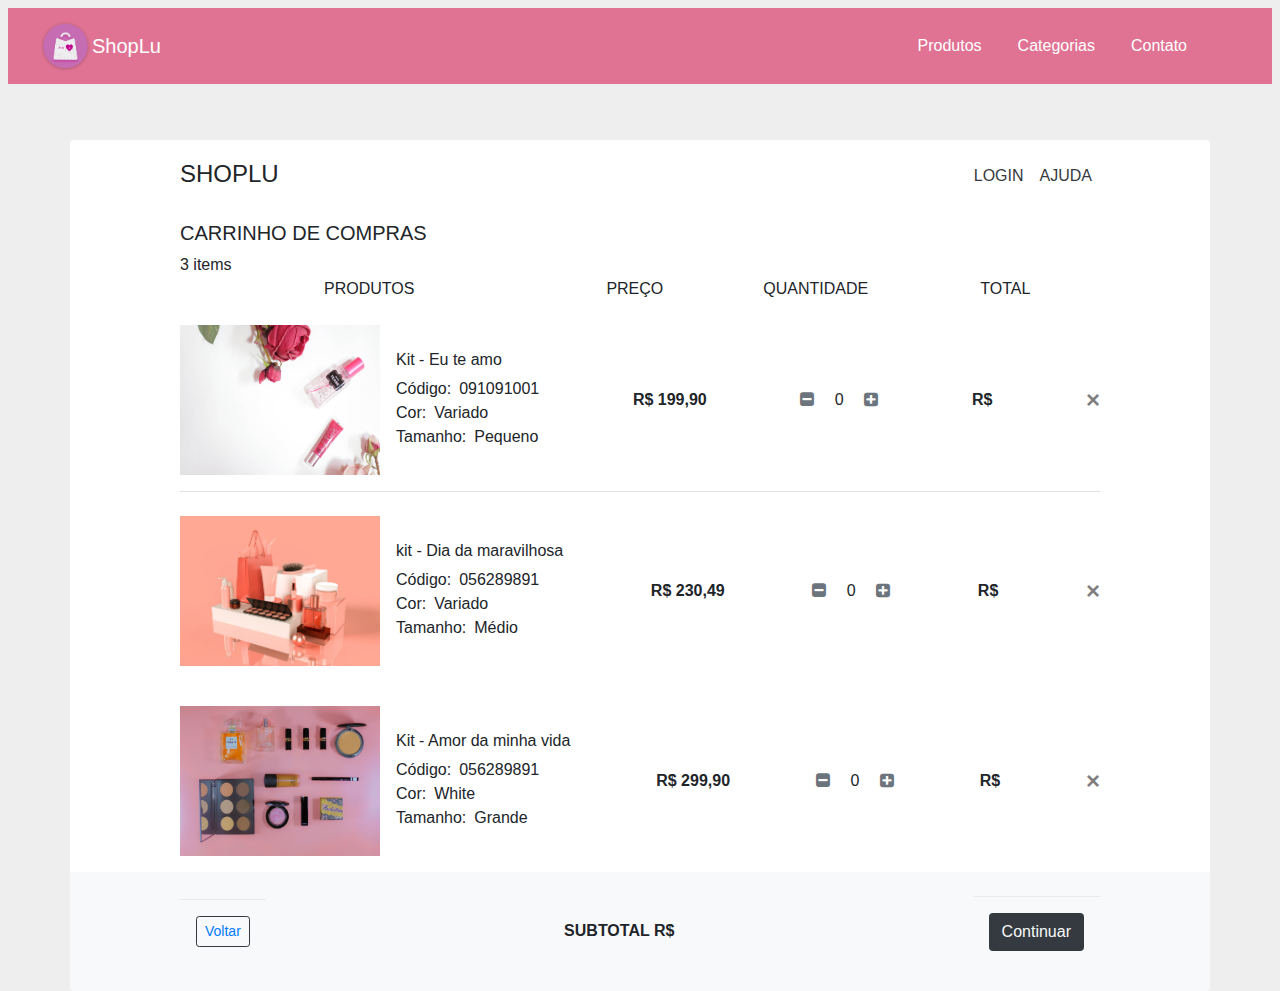
==== carrinho.html @ d3f21481 "myfirstcommit" ====
<!DOCTYPE html>
<html lang="pt-br">

<head>
    <meta charset="UTF-8">
    <meta http-equiv="X-UA-Compatible" content="IE=edge">
    <meta name="viewport" content="width=device-width, initial-scale=1.0">
    <link rel="stylesheet" href="https://maxcdn.bootstrapcdn.com/bootstrap/4.0.0/css/bootstrap.min.css">
    <link rel="stylesheet" href="https://cdnjs.cloudflare.com/ajax/libs/font-awesome/4.7.0/css/font-awesome.min.css">
    <script src="https://stackpath.bootstrapcdn.com/bootstrap/4.0.0/js/bootstrap.bundle.min.js"></script>
    <script src="https://cdnjs.cloudflare.com/ajax/libs/jquery/3.2.1/jquery.min.js"></script>
    <link rel="stylesheet" href="style.css">
    <script src="js/cart.js"></script>
    <title>Carrinho de compra</title>
</head>

<body>
    <header class="container-fluid p-2 text-center">
        <nav class="navbar navbar-expand-lg">
            <div class="container-fluid">
                <a class="logo"></a><i class='logo-img'><img src="img/logo/logo.png" width="53px" height="53px"></i></a>
                <a class="navbar-brand" href="index.html">ShopLu</a>
                <button class="navbar-toggler" type="button" data-bs-toggle="collapse"
                    data-bs-target="#navbarSupportedContent" aria-controls="navbarSupportedContent"
                    aria-expanded="false" aria-label="Toggle navigation">
                    <span class="navbar-toggler-icon"></span>
                </button>
                <div class="collapse navbar-collapse justify-content-end" id="navbarSupportedContent">
                    <ul class="navbar-nav ">
                        <li class="nav-item">
                            <a class="nav-link" aria-current="page" href="#">Produtos</a>
                        </li>
                        <li class="nav-item">
                            <a class="nav-link" href="#">Categorias</a>
                        </li>
                        <li class="nav-item dropdown">
                            <a class="nav-link" href="#">Contato</a>
                        <li class="nav-item">
                            <a class="nav-link" href="#"><i class="bi bi-cart3"></i></a>
                        </li>
                    </ul>
                </div>
            </div>
        </nav>
    </header>
    <div class="container bg-white rounded-top mt-5" id="zero-pad">
        <div class="row d-flex justify-content-center">
            <div class="col-lg-10 col-12 pt-3" id="carrinho">
                <div class="d-flex">
                    <div class="pt-1">
                        <h4>SHOPLU</h4>
                    </div>
                    <div class="ml-auto p-2"><a href="#" class="text-dark text-decoration-none"
                            id="mobile-font">LOGIN</a></div>
                    <div class="p-2"><a href="#" class="text-dark text-decoration-none a" id="mobile-font">AJUDA</a>
                    </div>
                </div>
                <div class="d-flex flex-column pt-4">
                    <div>
                        <h5 class="text-uppercase font-weight-normal">Carrinho de Compras</h5>
                    </div>
                    <div class="font-weight-normal">3 items</div>
                </div>
                <div class="d-flex flex-row px-lg-5 mx-lg-5 mobile" id="heading">
                    <div class="px-lg-5 mr-lg-5" id="produc">PRODUTOS</div>
                    <div class="px-lg-5 ml-lg-5" id="prc">PREÇO</div>
                    <div class="px-lg-5 ml-lg-1" id="quantity">QUANTIDADE</div>
                    <div class="px-lg-5 ml-lg-3" id="total">TOTAL</div>
                </div>
                <div id="produto0"
                    class="d-flex flex-row justify-content-between align-items-center pt-lg-4 pt-2 pb-3 border-bottom mobile">
                    <div class="d-flex flex-row align-items-center">
                        <div><img src="img/produtos/namorados.jpg" width="200" height="150" alt="" id="image"></div>
                        <div class="d-flex flex-column pl-md-3 pl-1">
                            <div>
                                <h6>Kit - Eu te amo</h6>
                            </div>
                            <div>Código:<span class="pl-2">091091001</span></div>
                            <div>Cor:<span class="pl-2">Variado</span></div>
                            <div>Tamanho:<span class="pl-2">Pequeno</span></div>
                        </div>
                    </div>
                    <div class="pl-md-0 pl-1"><b>R$ 199,90</b></div>
                    <div class="pl-md-0 pl-2">
                        <span class="fa fa-minus-square text-secondary" onclick="removerItem(0)"></span>
                        <span class="px-md-3 px-1" id="quantidade0">0</span>
                        <span class="fa fa-plus-square text-secondary" onclick="adicionarItem(0)"></span>
                    </div>
                    <div class="pl-md-0 pl-1"><b>R$</b> <span id="total0"></span> </div>
                    <div class="close">&times;</div>
                </div>
                <div id="produto1" class="d-flex flex-row justify-content-between align-items-center pt-4 pb-3 mobile">
                    <div class="d-flex flex-row align-items-center">
                        <div><img src="img/produtos/maes.jpg" width="200" height="150" alt="" id="image"></div>
                        <div class="d-flex flex-column pl-md-3 pl-1">
                            <div>
                                <h6>kit - Dia da maravilhosa</h6>
                            </div>
                            <div>Código:<span class="pl-2">056289891</span></div>
                            <div>Cor:<span class="pl-2">Variado</span></div>
                            <div>Tamanho:<span class="pl-2">Médio</span></div>
                        </div>
                    </div>
                    <div class="pl-md-0 pl-1"><b>R$ 230,49</b></div>
                    <div class="pl-md-0 pl-2">
                        <span class="fa fa-minus-square text-secondary"onclick="removerItem(1)"></span>
                        <span class="px-md-3 px-1"id="quantidade1">0</span>
                        <span class="fa fa-plus-square text-secondary" onclick="adicionarItem(1)"></span>
                    </div>
                    <div class="pl-md-0 pl-1"><b>R$</b><span id="total1"></span></div>
                    <div class="close">&times;</div>
                </div>
                <div id="produto2" class="d-flex flex-row justify-content-between align-items-center pt-4 pb-3 mobile">
                    <div class="d-flex flex-row align-items-center">
                        <div><img src="img/produtos/namorados2.jpg" width="200" height="150" alt="" id="image"></div>
                        <div class="d-flex flex-column pl-md-3 pl-1">
                            <div>
                                <h6>Kit - Amor da minha vida</h6>
                            </div>
                            <div>Código:<span class="pl-2">056289891</span></div>
                            <div>Cor:<span class="pl-2">White</span></div>
                            <div>Tamanho:<span class="pl-2">Grande</span></div>
                        </div>
                    </div>
                    <div class="pl-md-0 pl-1"><b>R$ 299,90</b></div>
                    <div class="pl-md-0 pl-2">
                        <span class="fa fa-minus-square text-secondary"onclick="removerItem(2)"></span>
                        <span class="px-md-3 px-1" id="quantidade2">0</span>
                        <span class="fa fa-plus-square text-secondary" onclick="adicionarItem(2)"></span>
                    </div>
                    <div class="pl-md-0 pl-1"><b>R$</b><span id="total2"></span></div>
                    <div class="close">&times;</div>
                </div>

            </div>
        </div>
    </div>
    <div class="container bg-light rounded-bottom py-4" id="zero-pad">
        <div class="row d-flex justify-content-center">
            <div class="col-lg-10 col-12">
                <div class="d-flex justify-content-between align-items-center">
                    <div class="modal-footer">
                        <a href="index.html" type="button" class="btn btn-sm bg-light border border-dark">Voltar</a>
                        
                    </div>
                    <div class="px-md-0 px-1" id="footer-font">
                        <b class="pl-md-4">SUBTOTAL R$<span class="pl-md-4" id="valorTotalCompra"></span></b>
                    </div>
                    <div class="modal-footer">
                        <a href="checkout.html" type="button" class="btn bg-dark text-light">Continuar</a>

                    </div>
                </div>
            </div>
        </div>
    </div>
</body>

</html>
---- style.css ----
body{
    font-family: Helvetica, Arial, sans-serif
}
nav{
    background-color: #e07394;
}

.navbar-brand{
    color: white;
}

.nav-link{
    color: white;
    text-align: center;
}

.nav-item{
    padding: 10px;

}

h2{ 
      background-color: aliceblue;
}

footer{
    background-color: #e07394;
}
body{
    background-color: #eeeeee;
}

.footer-background{
    background-color: rgb(204, 199, 199);
}

@media(max-width:991px){
    #heading{
        padding-left: 50px;
    }
    #prc{
        margin-left: 70px;
        padding-left: 110px;
    }
    #quantity{
        padding-left: 48px;
    }
    #produc{
        padding-left: 40px;
    }
    #total{
        padding-left: 54px;
    }
}
@media(max-width:767px){
    .mobile{
        font-size: 10px;
    }
    h5{
        font-size: 14px;
    }
    h6{
        font-size: 9px;
    }
    #mobile-font{
        font-size: 11px;
    }
    #prc{
        font-weight: 700;
        margin-left: -45px;
        padding-left: 105px;
    }
    #quantity{
        font-weight: 700;
        padding-left: 6px;
    }
    #produc{
        font-weight: 700;
        padding-left: 0px;
    }
    #total{
        font-weight: 700;
        padding-left: 9px;
    }
    #image{
        width: 60px;
        height: 60px;
    }
    .col{
        width: 100%;
    }
    #zero-pad{
        padding: 2%;
        margin-left: 10px;
    }
    #footer-font{
        font-size: 12px;
    }
    #heading{
        padding-top: 15px;
    }
}
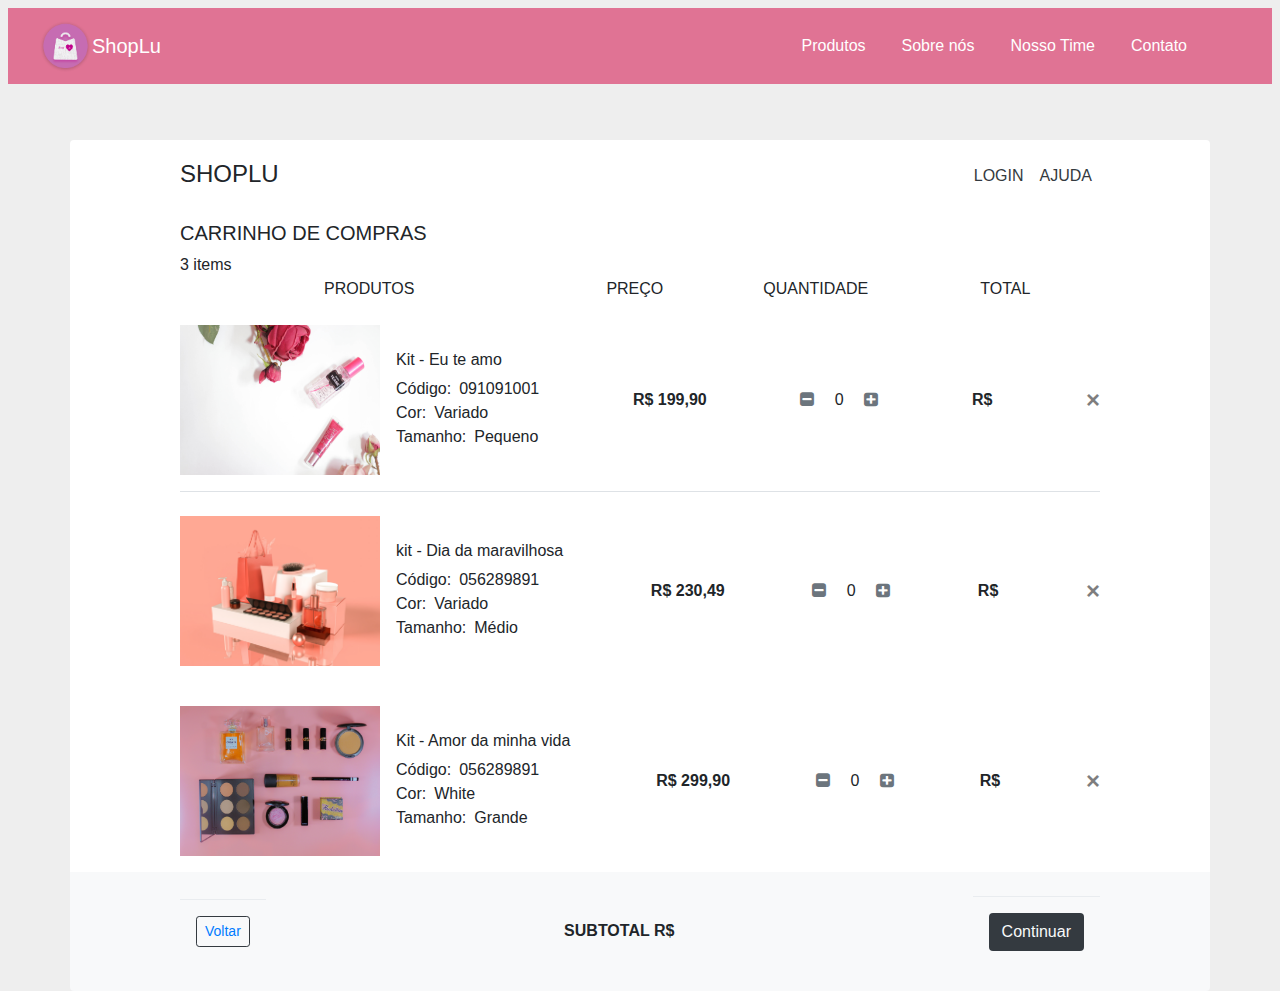
==== commit 4b3eaf53: "alteracaoProjeto" ====
--- a/carrinho.html
+++ b/carrinho.html
@@ -31,7 +31,10 @@
                             <a class="nav-link" aria-current="page" href="#">Produtos</a>
                         </li>
                         <li class="nav-item">
-                            <a class="nav-link" href="#">Categorias</a>
+                            <a class="nav-link" href="#">Sobre nós</a>
+                        </li>
+                        <li class="nav-item">
+                            <a class="nav-link" href="#">Nosso Time</a>
                         </li>
                         <li class="nav-item dropdown">
                             <a class="nav-link" href="#">Contato</a>
